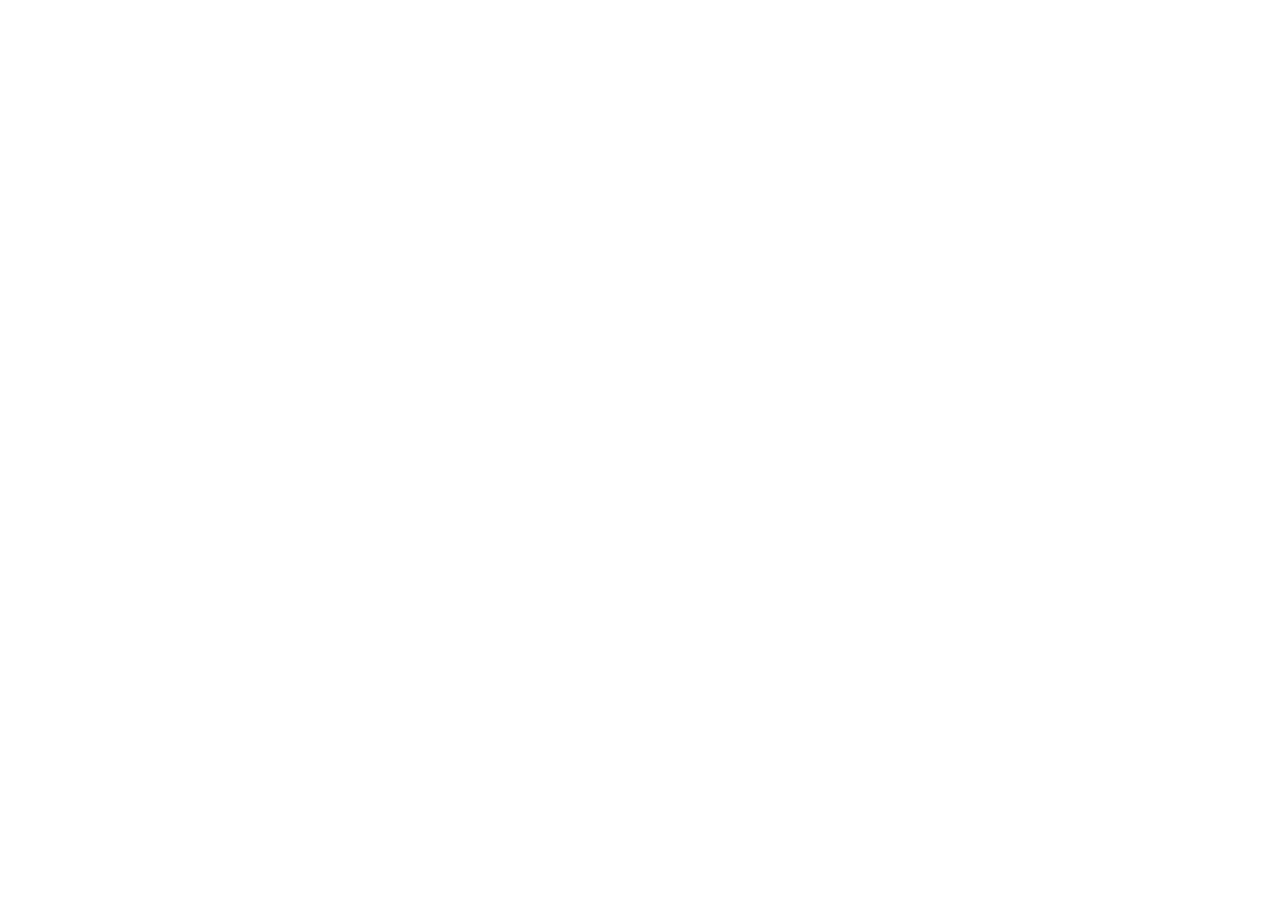
==== web/index.html @ acad5d2d "Initial commit: CareerPilot Career application assistant: FastAPI server with a vanilla-JS single-pa" ====
<!doctype html>
<html lang="en">
<head>
<meta charset="utf-8">
<meta name="viewport" content="width=device-width, initial-scale=1">
<title>CareerPilot</title>
<meta name="description" content="CareerPilot — helping professionals navigate their careers.">
<link rel="icon" href="data:image/svg+xml,%3Csvg xmlns='http://www.w3.org/2000/svg' viewBox='0 0 32 32'%3E%3Crect width='32' height='32' rx='9' fill='%232f5bea'/%3E%3Cpath d='M9 22l14-12-5 14-3-5z' fill='white'/%3E%3C/svg%3E">
<link rel="stylesheet" href="/assets/fonts/plus-jakarta-sans.css">
<link rel="stylesheet" href="/assets/css/app.css">
<script>try{const t=localStorage.getItem('cp-theme');if(t)document.documentElement.dataset.theme=t;}catch(e){}</script>
</head>
<body>
<div id="app"></div>
<div id="toasts"></div>
<script type="module" src="/assets/js/app.js"></script>
</body>
</html>
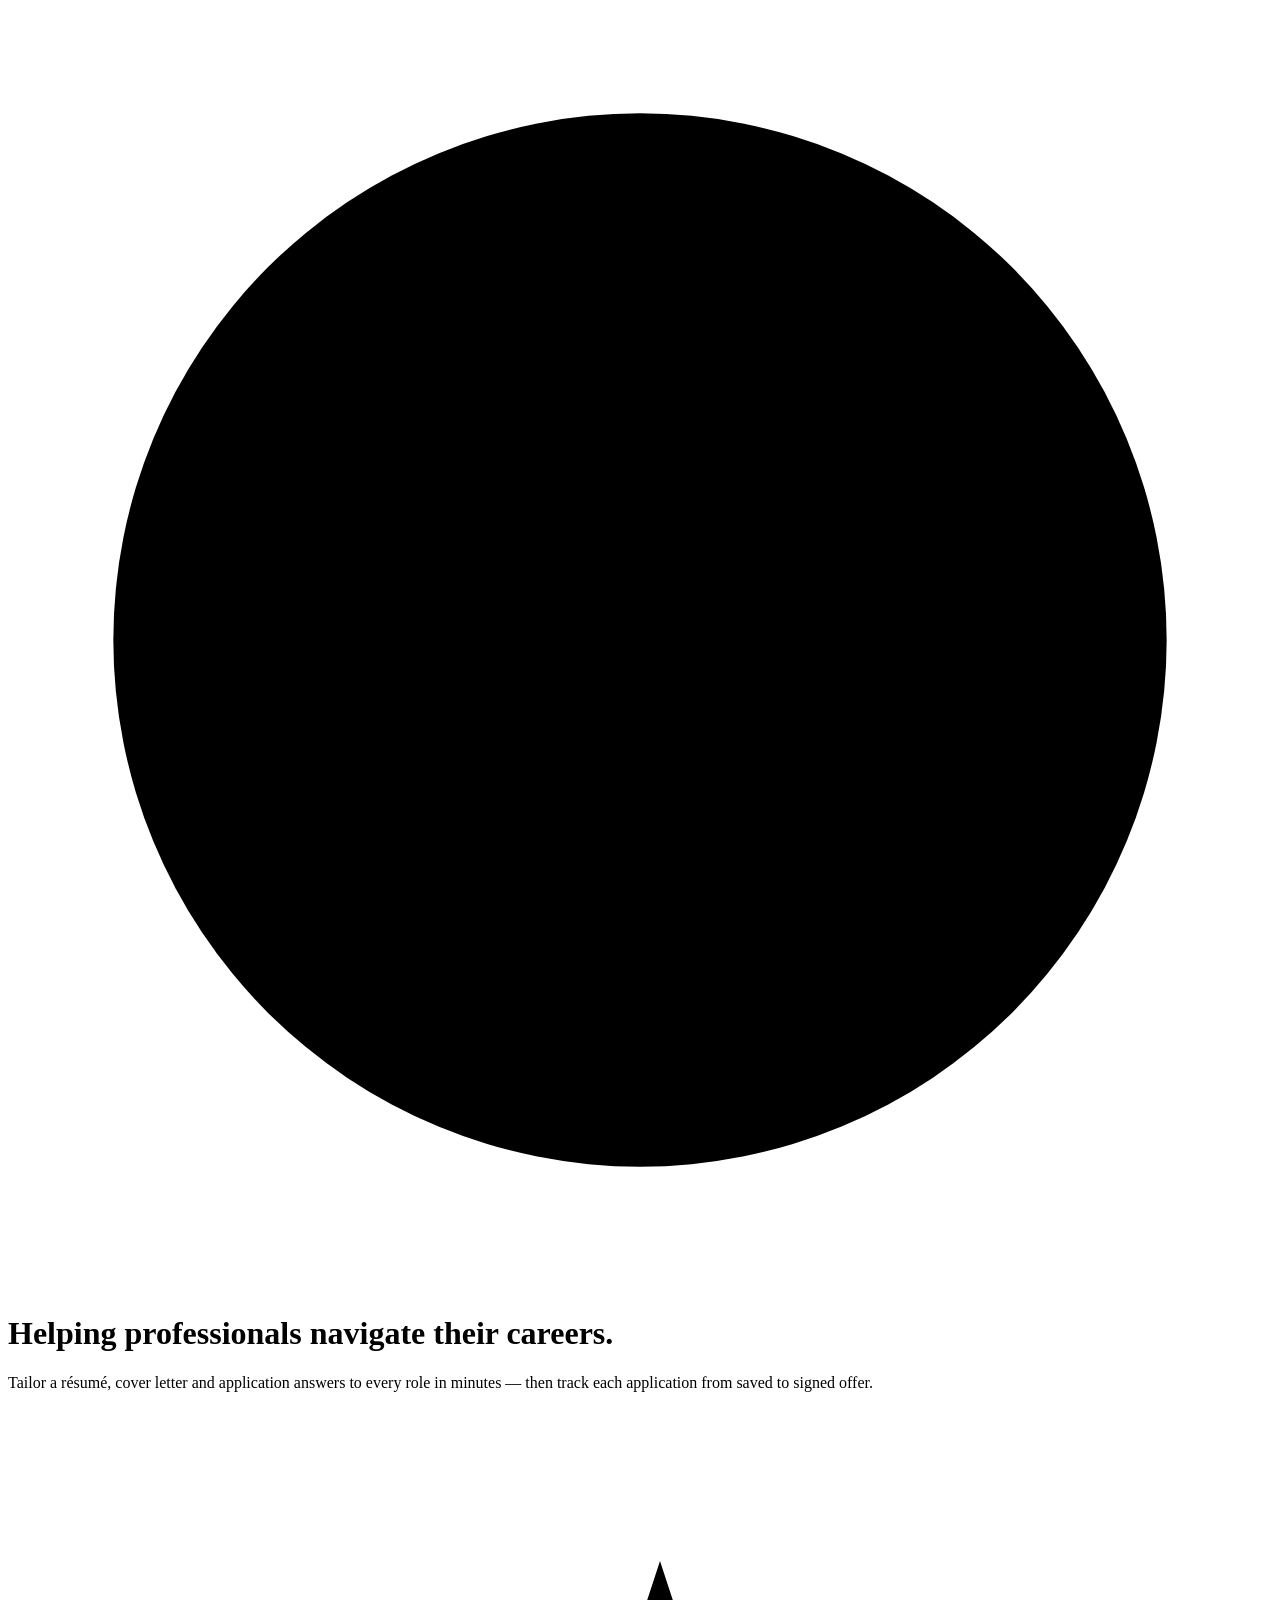
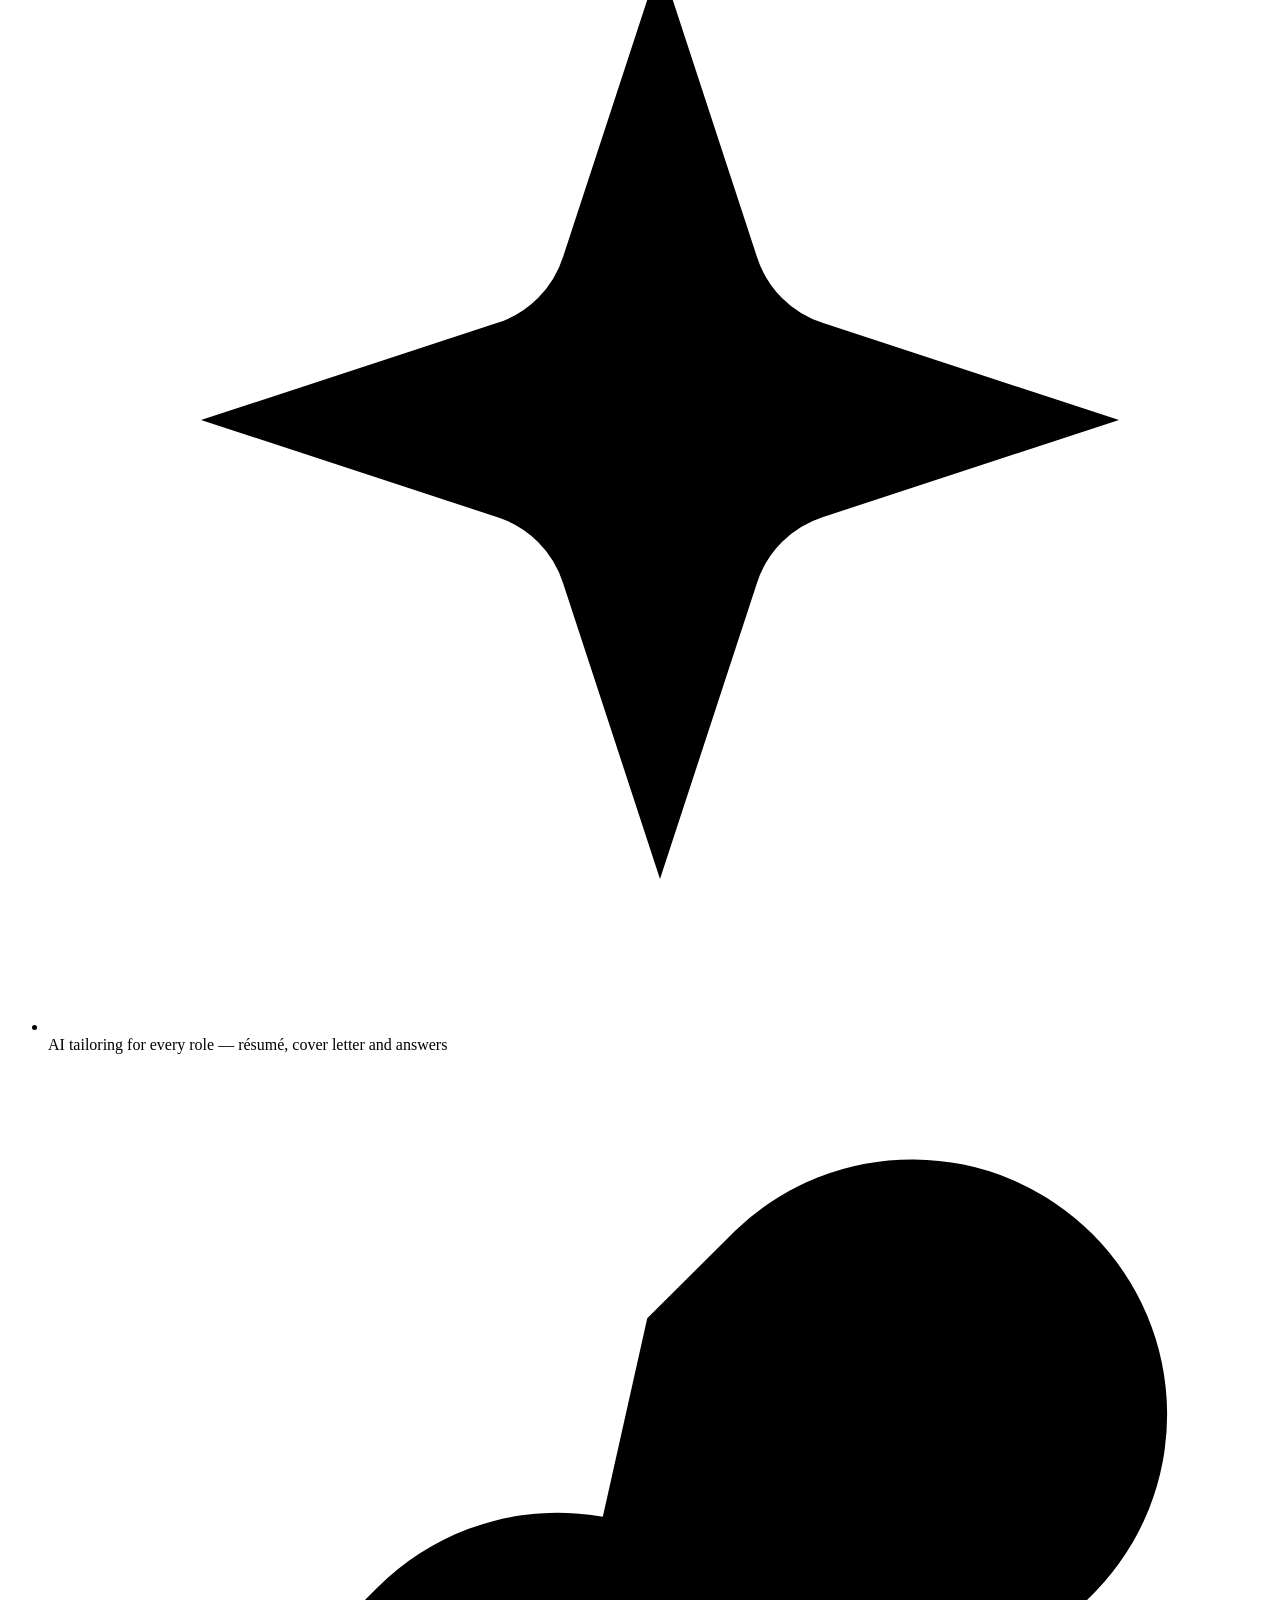
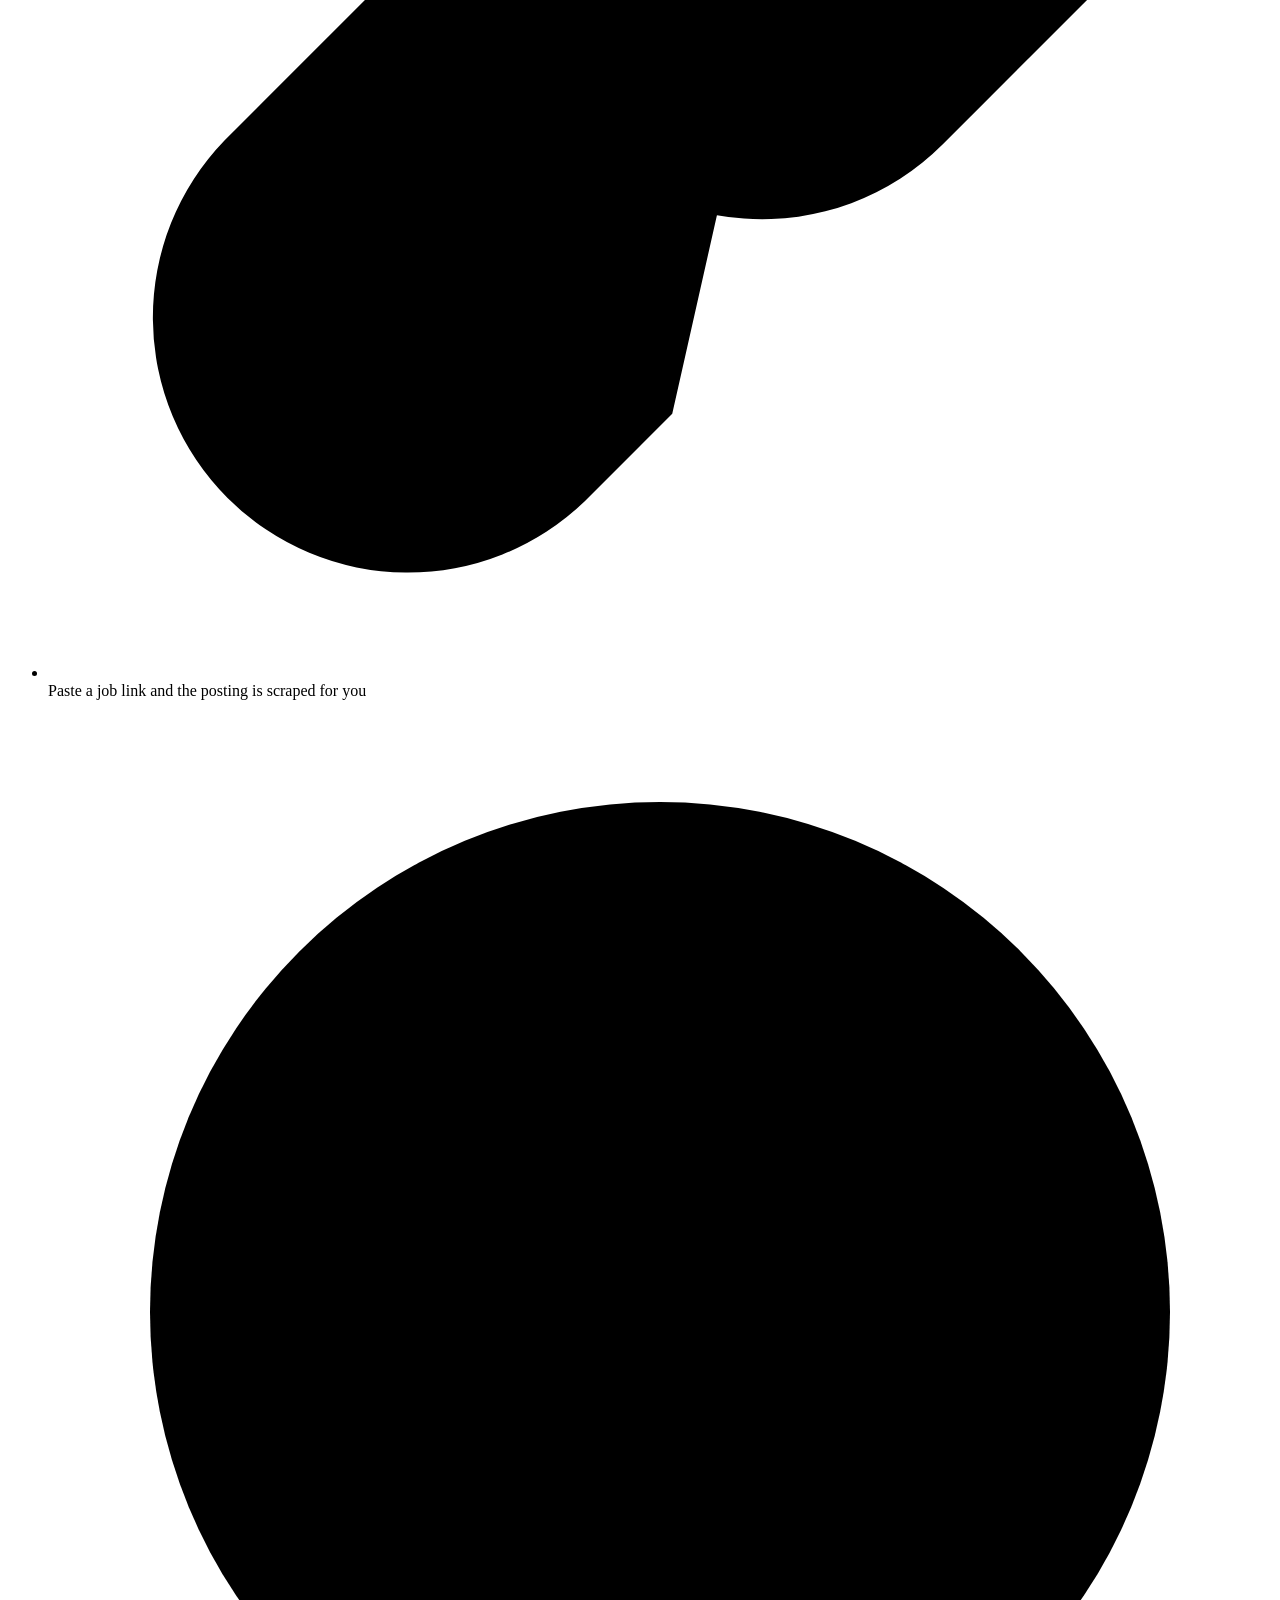
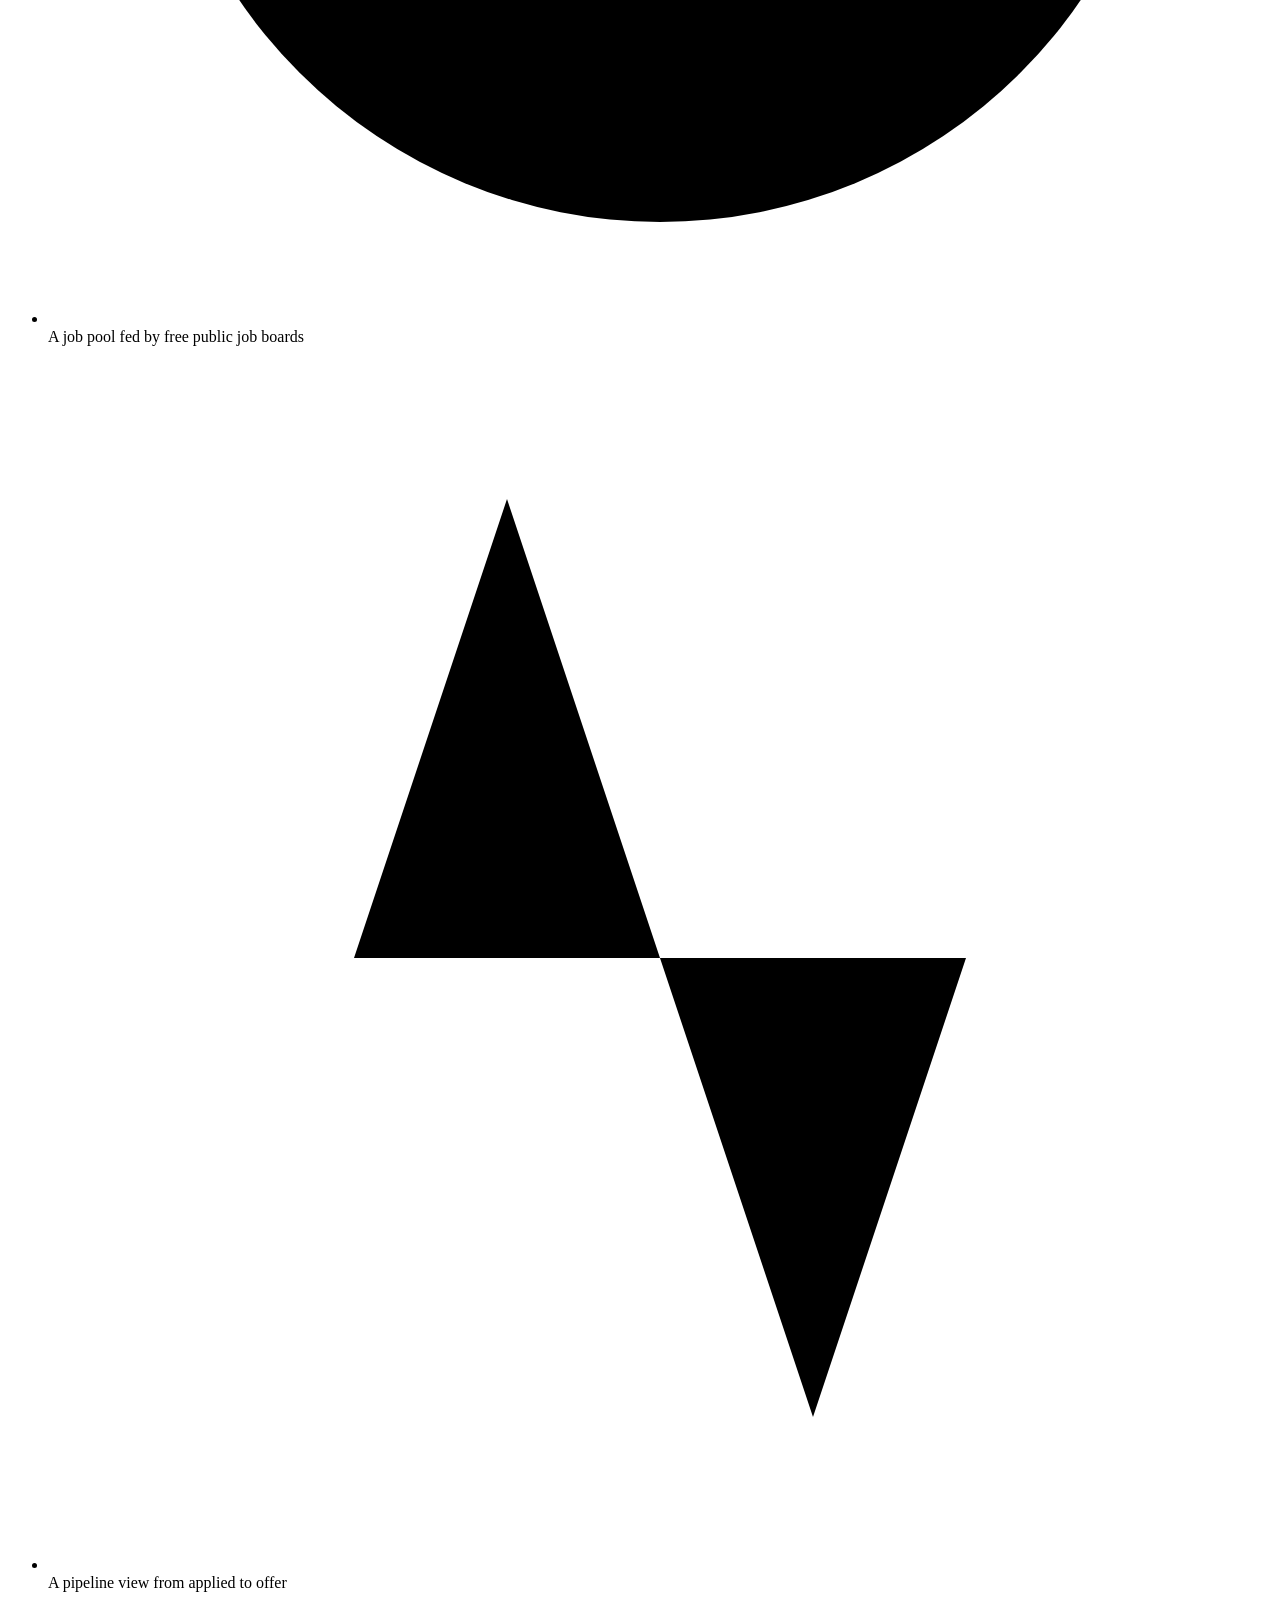
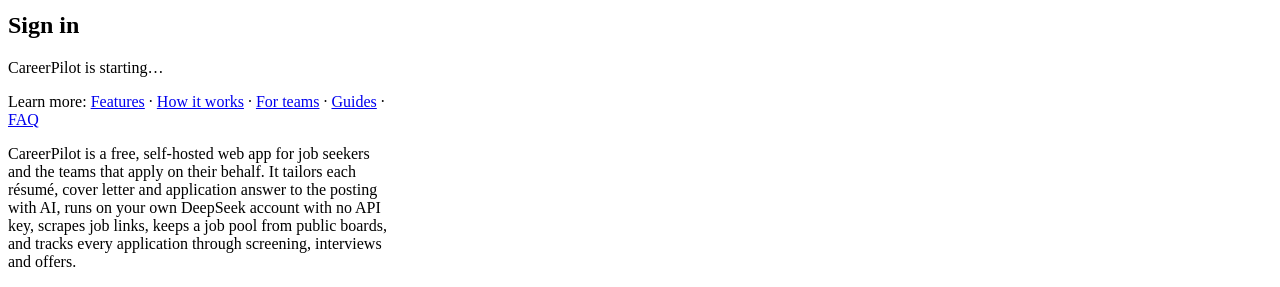
==== commit cd0a1b6b: "init" ====
--- a/web/index.html
+++ b/web/index.html
@@ -3,15 +3,104 @@
 <head>
 <meta charset="utf-8">
 <meta name="viewport" content="width=device-width, initial-scale=1">
-<title>CareerPilot</title>
-<meta name="description" content="CareerPilot — helping professionals navigate their careers.">
-<link rel="icon" href="data:image/svg+xml,%3Csvg xmlns='http://www.w3.org/2000/svg' viewBox='0 0 32 32'%3E%3Crect width='32' height='32' rx='9' fill='%232f5bea'/%3E%3Cpath d='M9 22l14-12-5 14-3-5z' fill='white'/%3E%3C/svg%3E">
+<title>CareerPilot – AI résumé tailoring and job application tracker</title>
+<meta name="description" content="CareerPilot tailors your résumé, cover letter and application answers to every job in minutes, then tracks each application from saved to signed offer. Free and self-hosted, powered by your own DeepSeek account — no API key.">
+<meta name="keywords" content="CareerPilot, Career Pilot, AI résumé tailoring, tailor resume to job description, AI cover letter generator, job application tracker, application answers, job search assistant, DeepSeek">
+<meta name="robots" content="index, follow, max-image-preview:large">
+<!-- __PUBLIC_URL__ becomes the site's address at deploy time (netlify/build.mjs) or when the CareerPilot server serves this page. -->
+<link rel="canonical" href="__PUBLIC_URL__/">
+<meta name="application-name" content="CareerPilot">
+<meta name="apple-mobile-web-app-title" content="CareerPilot">
+<meta name="theme-color" content="#2f5bea">
+<meta name="color-scheme" content="light dark">
+<meta property="og:type" content="website">
+<meta property="og:site_name" content="CareerPilot">
+<meta property="og:locale" content="en_US">
+<meta property="og:url" content="__PUBLIC_URL__/">
+<meta property="og:title" content="CareerPilot – AI résumé tailoring and job application tracker">
+<meta property="og:description" content="Tailor your résumé, cover letter and answers to every job in minutes — then track each application to the offer. Free and self-hosted, with your own DeepSeek account.">
+<meta property="og:image" content="__PUBLIC_URL__/assets/img/social-card.png">
+<meta property="og:image:width" content="1200">
+<meta property="og:image:height" content="630">
+<meta property="og:image:alt" content="CareerPilot — tailor your résumé, cover letter and answers to every job, then track each application to the offer">
+<meta name="twitter:card" content="summary_large_image">
+<meta name="twitter:title" content="CareerPilot – AI résumé tailoring and job application tracker">
+<meta name="twitter:description" content="Tailor your résumé, cover letter and answers to every job in minutes — then track each application to the offer. Free and self-hosted, with your own DeepSeek account.">
+<meta name="twitter:image" content="__PUBLIC_URL__/assets/img/social-card.png">
+<!--seo-extra-->
+<link rel="icon" href="/assets/img/icon.svg" type="image/svg+xml">
+<link rel="icon" href="/assets/img/favicon-32.png" sizes="32x32" type="image/png">
+<link rel="apple-touch-icon" href="/assets/img/apple-touch-icon.png">
+<link rel="manifest" href="/manifest.webmanifest">
+<link rel="preload" href="/assets/fonts/plus-jakarta-sans/plus-jakarta-sans-latin-400-normal.woff2" as="font" type="font/woff2" crossorigin>
+<link rel="preload" href="/assets/fonts/plus-jakarta-sans/plus-jakarta-sans-latin-800-normal.woff2" as="font" type="font/woff2" crossorigin>
 <link rel="stylesheet" href="/assets/fonts/plus-jakarta-sans.css">
 <link rel="stylesheet" href="/assets/css/app.css">
 <script>try{const t=localStorage.getItem('cp-theme');if(t)document.documentElement.dataset.theme=t;}catch(e){}</script>
+<script type="application/ld+json">
+{
+  "@context": "https://schema.org",
+  "@graph": [
+    {
+      "@type": "WebSite",
+      "@id": "__PUBLIC_URL__/#website",
+      "url": "__PUBLIC_URL__/",
+      "name": "CareerPilot",
+      "alternateName": "Career Pilot",
+      "inLanguage": "en",
+      "description": "CareerPilot tailors your résumé, cover letter and application answers to every job in minutes, then tracks each application from saved to signed offer."
+    },
+    {
+      "@type": "WebApplication",
+      "@id": "__PUBLIC_URL__/#app",
+      "name": "CareerPilot",
+      "url": "__PUBLIC_URL__/",
+      "image": "__PUBLIC_URL__/assets/img/social-card.png",
+      "applicationCategory": "BusinessApplication",
+      "applicationSubCategory": "Job application assistant",
+      "operatingSystem": "Any (web browser)",
+      "browserRequirements": "Requires JavaScript",
+      "isAccessibleForFree": true,
+      "offers": { "@type": "Offer", "price": "0", "priceCurrency": "USD" },
+      "description": "A free, self-hosted web app for job seekers and the teams that apply on their behalf: AI-tailored résumés, cover letters and application answers for each posting, job link scraping, a job pool from public boards, and an application pipeline from saved to signed offer. Runs with your own DeepSeek account; no API key.",
+      "featureList": [
+        "AI-tailored résumé, cover letter and application answers for every job posting",
+        "Paste a job link and the posting is scraped automatically",
+        "Job pool fed by free public job boards",
+        "Application pipeline from saved to applied, screening, interview and offer",
+        "Shareable résumé links and PDF or Word downloads",
+        "Runs with your own DeepSeek account — no API key"
+      ]
+    }
+  ]
+}
+</script>
 </head>
 <body>
-<div id="app"></div>
+<div id="app">
+  <!-- What search engines and link previews read. The app replaces it the moment it starts. -->
+  <div class="auth">
+    <div class="auth-hero">
+      <div class="brand" style="padding:0"><div class="brand-mark"><svg class="i" viewBox="0 0 24 24" aria-hidden="true"><circle cx="12" cy="12" r="10"/><path d="m16.24 7.76-2.12 6.36-6.36 2.12 2.12-6.36z"/></svg></div><div><div class="brand-name" style="color:#fff">CareerPilot</div></div></div>
+      <h1>Helping professionals navigate their careers.</h1>
+      <p class="lead">Tailor a résumé, cover letter and application answers to every role in minutes — then track each application from saved to signed offer.</p>
+      <ul>
+        <li><span><svg class="i" viewBox="0 0 24 24" aria-hidden="true"><path d="m12 3-1.9 5.8a2 2 0 0 1-1.3 1.3L3 12l5.8 1.9a2 2 0 0 1 1.3 1.3L12 21l1.9-5.8a2 2 0 0 1 1.3-1.3L21 12l-5.8-1.9a2 2 0 0 1-1.3-1.3z"/></svg></span>AI tailoring for every role — résumé, cover letter and answers</li>
+        <li><span><svg class="i" viewBox="0 0 24 24" aria-hidden="true"><path d="M10 13a5 5 0 0 0 7.54.54l3-3a5 5 0 0 0-7.07-7.07l-1.72 1.71"/><path d="M14 11a5 5 0 0 0-7.54-.54l-3 3a5 5 0 0 0 7.07 7.07l1.71-1.71"/></svg></span>Paste a job link and the posting is scraped for you</li>
+        <li><span><svg class="i" viewBox="0 0 24 24" aria-hidden="true"><circle cx="12" cy="12" r="10"/><path d="M2 12h20M12 2a15.3 15.3 0 0 1 4 10 15.3 15.3 0 0 1-4 10 15.3 15.3 0 0 1-4-10 15.3 15.3 0 0 1 4-10"/></svg></span>A job pool fed by free public job boards</li>
+        <li><span><svg class="i" viewBox="0 0 24 24" aria-hidden="true"><path d="M22 12h-4l-3 9L9 3l-3 9H2"/></svg></span>A pipeline view from applied to offer</li>
+      </ul>
+    </div>
+    <div class="auth-form">
+      <div class="stack" style="width:100%;max-width:380px">
+        <h2>Sign in</h2>
+        <p class="muted">CareerPilot is starting…<noscript> It needs JavaScript to run.</noscript></p>
+        <p class="muted small">Learn more: <a href="/features/">Features</a> · <a href="/how-it-works/">How it works</a> · <a href="/for-teams/">For teams</a> · <a href="/guides/">Guides</a> · <a href="/faq/">FAQ</a></p>
+        <p class="muted small">CareerPilot is a free, self-hosted web app for job seekers and the teams that apply on their behalf. It tailors each résumé, cover letter and application answer to the posting with AI, runs on your own DeepSeek account with no API key, scrapes job links, keeps a job pool from public boards, and tracks every application through screening, interviews and offers.</p>
+      </div>
+    </div>
+  </div>
+</div>
 <div id="toasts"></div>
 <script type="module" src="/assets/js/app.js"></script>
 </body>
